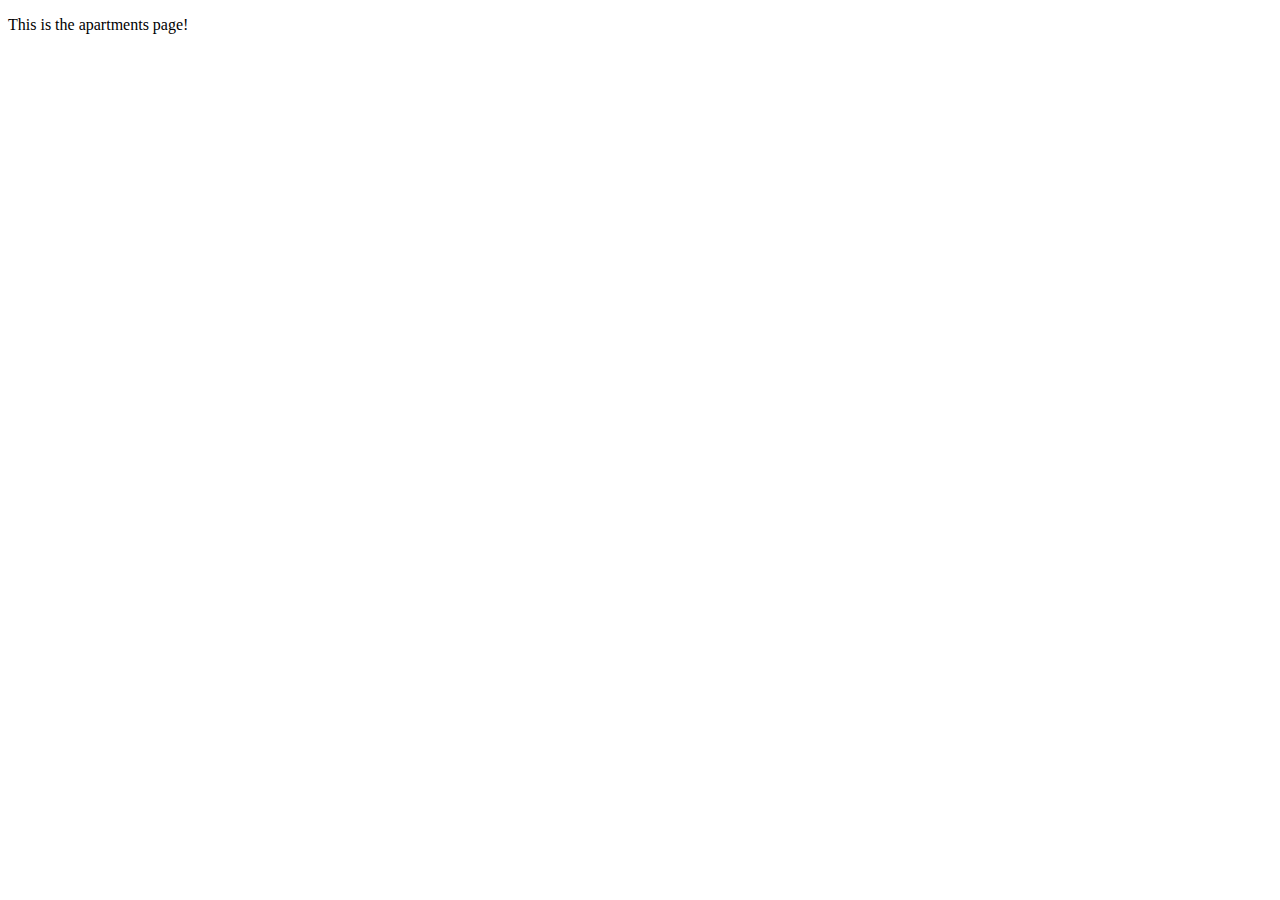
==== apartments/index.html @ a382c75d "Added js module file" ====
<!DOCTYPE html>
<html lang="en">
<head>
    <meta charset="UTF-8">
    <meta http-equiv="X-UA-Compatible" content="IE=edge">
    <meta name="viewport" content="width=device-width, initial-scale=1.0">
    <title>Apartments</title>
</head>
<body>
    <p>This is the apartments page!</p>

    <script src="./index.js"></script>
</body>
</html>
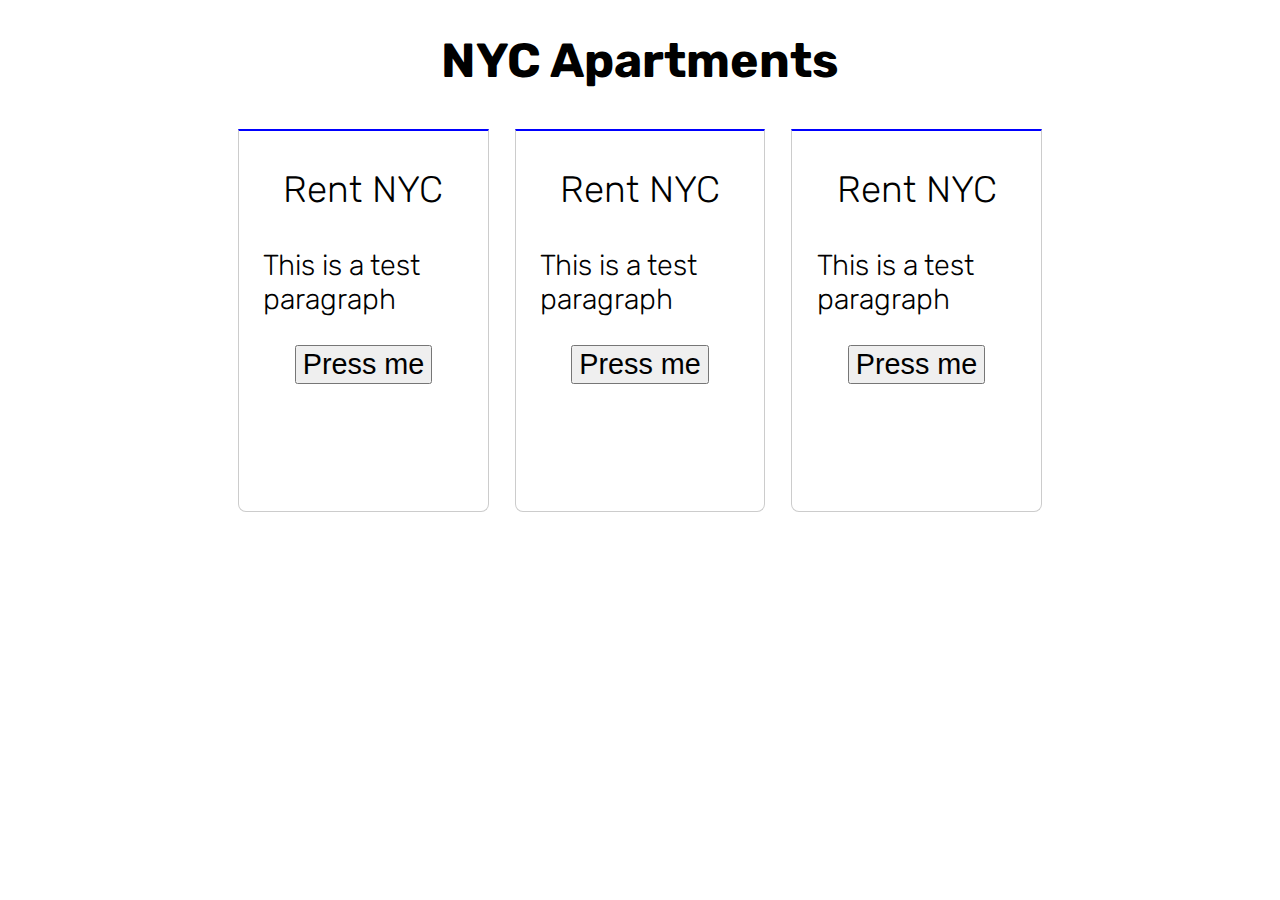
==== commit 5b90095e: "Added js module file" ====
--- a/apartments/index.html
+++ b/apartments/index.html
@@ -1,14 +1,38 @@
 <!DOCTYPE html>
 <html lang="en">
 <head>
+
     <meta charset="UTF-8">
     <meta http-equiv="X-UA-Compatible" content="IE=edge">
     <meta name="viewport" content="width=device-width, initial-scale=1.0">
     <title>Apartments</title>
+    <link rel="preconnect" href="https://fonts.googleapis.com">
+<link rel="preconnect" href="https://fonts.gstatic.com" crossorigin>
+<link href="https://fonts.googleapis.com/css2?family=Rubik:ital,wght@0,300;0,400;0,500;0,600;0,700;0,800;0,900;1,300;1,400;1,500;1,600;1,700;1,800&display=swap" rel="stylesheet">
+    <link rel="stylesheet" href="./main.css"/>
 </head>
 <body>
-    <p>This is the apartments page!</p>
+    <h1>NYC Apartments</h1>
+    <div class="container">
+    <div class="card">
+        <h3>Rent NYC</h3>
+        <p>This is a test paragraph</p>
+        <button>Press me</button>
+    </div>
+
+    <div class="card">
+        <h3>Rent NYC</h3>
+        <p>This is a test paragraph</p>
+        <button>Press me</button>
+    </div>
+
+    <div class="card">
+        <h3>Rent NYC</h3>
+        <p>This is a test paragraph</p>
+        <button>Press me</button>
+    </div>
 
     <script src="./index.js"></script>
+    <script> src="./index2.js"</script>
 </body>
 </html>--- a/apartments/main.css
+++ b/apartments/main.css
@@ -0,0 +1,50 @@
+body {
+    font-family: 'Rubik', sans-serif;
+    padding: 0% 18%;
+}
+
+h1 {
+    text-align: center;
+    font-size: 3em;
+    margin-bottom: 5%;
+}
+
+
+.container {
+    display: flex;
+    justify-content: space-between;
+}
+
+.card {
+    border: 1px solid #ccc;
+    border-top: 2px solid blue;
+    border-bottom-right-radius: 8px;
+    border-bottom-left-radius: 8px;
+    background-color: #fff;
+    height: 380px;
+    width: 200px;
+    padding:0% 3%;
+    transition: transform 0.3s, box-shadow 0.3s;
+}
+
+.card:hover {
+    transform: scale(1.025);
+    box-shadow: 0px 12px 20px #eee;
+}
+
+.card > h3 {
+    font-size: 2.3em;
+    text-align: center;
+    font-weight: 200;
+}
+
+.card > p {
+    font-size: 1.8em;
+    font-weight:200;
+}
+
+button {
+    font-size: 1.8em;
+    display: block;
+    margin: 0 auto;
+}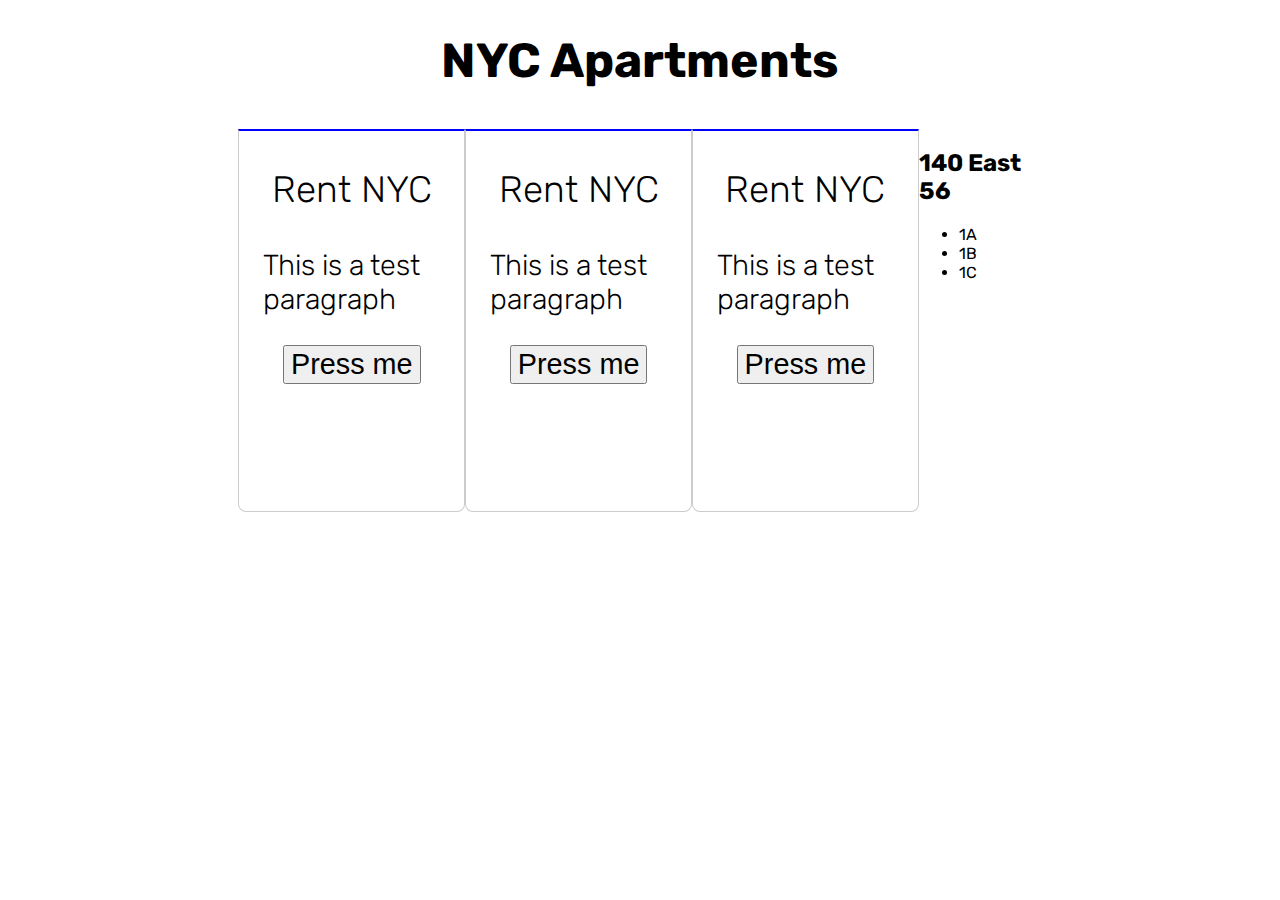
==== commit f4020f91: "Added to index.js file" ====
--- a/apartments/index.html
+++ b/apartments/index.html
@@ -32,7 +32,9 @@
         <button>Press me</button>
     </div>
 
+    <div id = "building"></div>
+
+    <script src="./dom.js"></script>
     <script src="./index.js"></script>
-    <script> src="./index2.js"</script>
 </body>
 </html>--- a/apartments/main.css
+++ b/apartments/main.css
@@ -9,6 +9,9 @@
     margin-bottom: 5%;
 }
 
+.transparent {
+    opacity: 0.5;
+}
 
 .container {
     display: flex;
